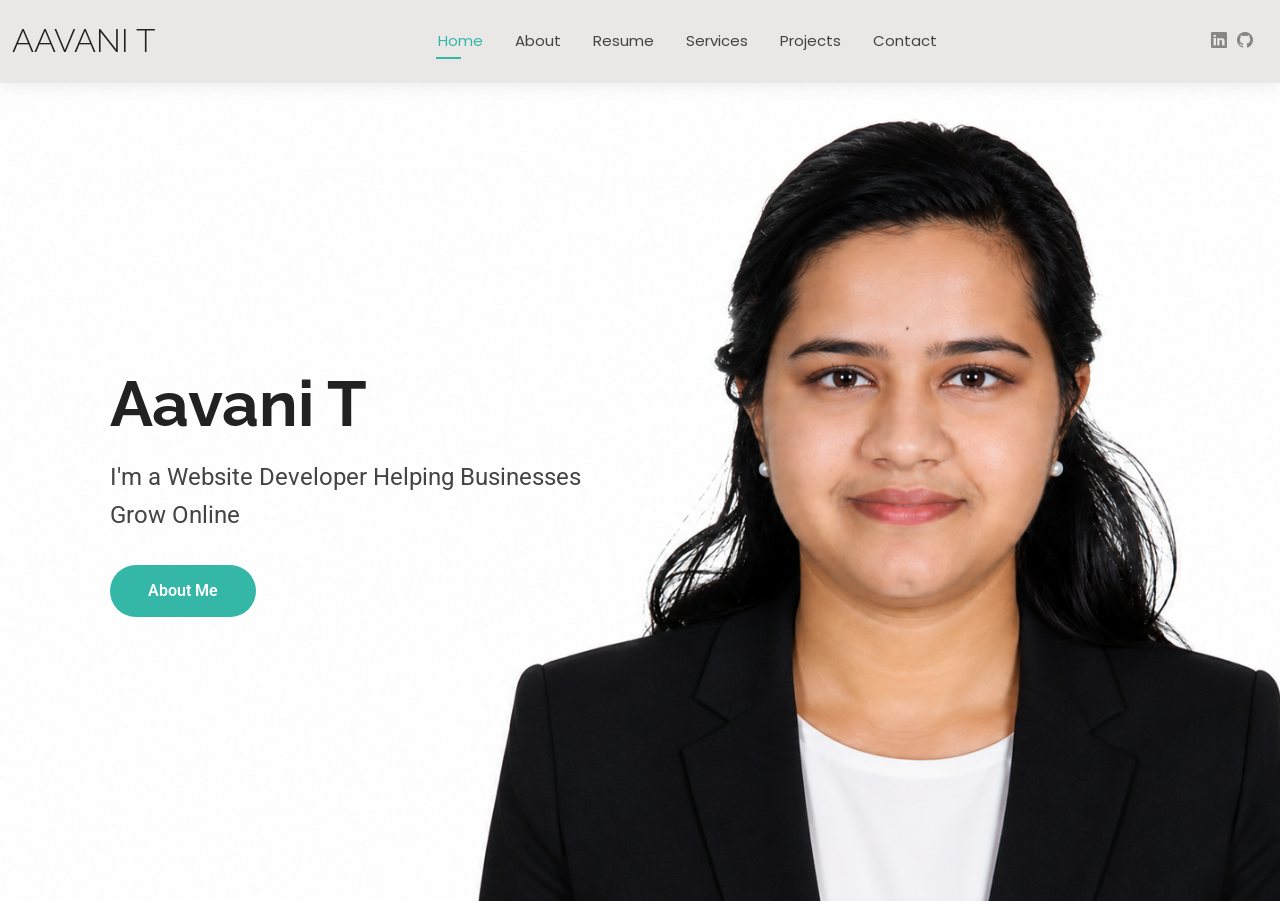
==== index.html @ 48efb981 "Portfolio Added" ====
<!DOCTYPE html>
<html lang="en">

<head>
  <meta charset="utf-8">
  <meta content="width=device-width, initial-scale=1.0" name="viewport">
  <title>Aavani Thekkummuri-Portfolio</title>
  <meta name="description" content="">
  <meta name="keywords" content="">

  <!-- Favicons -->
  <link href="assets/img/favicon.png" rel="icon">
  <link href="assets/img/apple-touch-icon.png" rel="apple-touch-icon">

  <!-- Fonts -->
  <link href="https://fonts.googleapis.com" rel="preconnect">
  <link href="https://fonts.gstatic.com" rel="preconnect" crossorigin>
  <link href="https://fonts.googleapis.com/css2?family=Roboto:ital,wght@0,100;0,300;0,400;0,500;0,700;0,900;1,100;1,300;1,400;1,500;1,700;1,900&family=Poppins:ital,wght@0,100;0,200;0,300;0,400;0,500;0,600;0,700;0,800;0,900;1,100;1,200;1,300;1,400;1,500;1,600;1,700;1,800;1,900&family=Raleway:ital,wght@0,100;0,200;0,300;0,400;0,500;0,600;0,700;0,800;0,900;1,100;1,200;1,300;1,400;1,500;1,600;1,700;1,800;1,900&display=swap" rel="stylesheet">

  <!-- Vendor CSS Files -->
  <link href="assets/vendor/bootstrap/css/bootstrap.min.css" rel="stylesheet">
  <link href="assets/vendor/bootstrap-icons/bootstrap-icons.css" rel="stylesheet">
  <link href="assets/vendor/aos/aos.css" rel="stylesheet">
  <link href="assets/vendor/swiper/swiper-bundle.min.css" rel="stylesheet">
  <link href="assets/vendor/glightbox/css/glightbox.min.css" rel="stylesheet">

  <!-- Main CSS File -->
  <link href="assets/css/main.css" rel="stylesheet">

  
</head>

<body class="index-page">

  <header id="header" class="header d-flex align-items-center light-background sticky-top">
    <div class="container-fluid position-relative d-flex align-items-center justify-content-between">

      <a href="index.html" class="logo d-flex align-items-center me-auto me-xl-0">
        <!-- Uncomment the line below if you also wish to use an image logo -->
        <!-- <img src="assets/img/logo.png" alt=""> -->
        <h1 class="sitename">Aavani T</h1>
      </a>

      <nav id="navmenu" class="navmenu">
        <ul>
          <li><a href="index.html" class="active">Home</a></li>
          <li><a href="about.html">About</a></li>
          <li><a href="resume.html">Resume</a></li>
          <li><a href="services.html">Services</a></li>
          <li><a href="project.html">Projects</a></li>
        
          <li><a href="contact.html">Contact</a></li>
        </ul>
        <i class="mobile-nav-toggle d-xl-none bi bi-list"></i>
      </nav>

      <div class="header-social-links">
        <a href="https://www.linkedin.com/in/aavani-t/" class="linkedin"><i class="bi bi-linkedin"></i></a>
        <a href="https://github.com/AavaniAnilkumar" class="github"><i class="bi bi-github"></i></a>
      </div>

    </div>
  </header>

  <main class="main">

    <!-- Hero Section -->
    <section id="hero" class="hero section">

      <!-- <img src="assets/img/hero-bg.jpg" alt="" data-aos="fade-in"> -->
      <img src="assets/img/Aavani.png" alt="" data-aos="fade-in">


      <div class="container" data-aos="zoom-out" data-aos-delay="100">
        <div class="row align-items-center">
          <div class="col-lg-6 hero-content">
            <h2>Aavani T</h2>
            <p>I'm a Website Developer Helping Businesses Grow Online</p>
            <a href="about.html" class="btn-get-started">About Me</a>
          </div>
        </div>
      </div>

    </section><!-- /Hero Section -->

  </main>



  <!-- Scroll Top -->
  <a href="#" id="scroll-top" class="scroll-top d-flex align-items-center justify-content-center"><i class="bi bi-arrow-up-short"></i></a>

  <!-- Preloader -->
  <div id="preloader"></div>

  <!-- Vendor JS Files -->
  <script src="assets/vendor/bootstrap/js/bootstrap.bundle.min.js"></script>
  <script src="assets/vendor/php-email-form/validate.js"></script>
  <script src="assets/vendor/aos/aos.js"></script>
  <script src="assets/vendor/waypoints/noframework.waypoints.js"></script>
  <script src="assets/vendor/purecounter/purecounter_vanilla.js"></script>
  <script src="assets/vendor/swiper/swiper-bundle.min.js"></script>
  <script src="assets/vendor/glightbox/js/glightbox.min.js"></script>
  <script src="assets/vendor/imagesloaded/imagesloaded.pkgd.min.js"></script>
  <script src="assets/vendor/isotope-layout/isotope.pkgd.min.js"></script>

  <!-- Main JS File -->
  <script src="assets/js/main.js"></script>

</body>

</html>
---- assets/css/main.css ----
/**
* Template Name: Kelly
* Template URL: https://bootstrapmade.com/kelly-free-bootstrap-cv-resume-html-template/
* Updated: Aug 07 2024 with Bootstrap v5.3.3
* Author: BootstrapMade.com
* License: https://bootstrapmade.com/license/
*/

/*--------------------------------------------------------------
# Font & Color Variables
# Help: https://bootstrapmade.com/color-system/
--------------------------------------------------------------*/
/* Fonts */
:root {
  --default-font: "Roboto",  system-ui, -apple-system, "Segoe UI", Roboto, "Helvetica Neue", Arial, "Noto Sans", "Liberation Sans", sans-serif, "Apple Color Emoji", "Segoe UI Emoji", "Segoe UI Symbol", "Noto Color Emoji";
  --heading-font: "Raleway",  sans-serif;
  --nav-font: "Poppins",  sans-serif;
}

/* Global Colors - The following color variables are used throughout the website. Updating them here will change the color scheme of the entire website */
:root { 
  --background-color: #ffffff; /* Background color for the entire website, including individual sections */
  --default-color: #444444; /* Default color used for the majority of the text content across the entire website */
  --heading-color: #222222; /* Color for headings, subheadings and title throughout the website */
  --accent-color: #34b7a7; /* Accent color that represents your brand on the website. It's used for buttons, links, and other elements that need to stand out */
  --surface-color: #ffffff; /* The surface color is used as a background of boxed elements within sections, such as cards, icon boxes, or other elements that require a visual separation from the global background. */
  --contrast-color: #ffffff; /* Contrast color for text, ensuring readability against backgrounds of accent, heading, or default colors. */
}

/* Nav Menu Colors - The following color variables are used specifically for the navigation menu. They are separate from the global colors to allow for more customization options */
:root {
  --nav-color: #444444;  /* The default color of the main navmenu links */
  --nav-hover-color: #34b7a7; /* Applied to main navmenu links when they are hovered over or active */
  --nav-mobile-background-color: #ffffff; /* Used as the background color for mobile navigation menu */
  --nav-dropdown-background-color: #ffffff; /* Used as the background color for dropdown items that appear when hovering over primary navigation items */
  --nav-dropdown-color: #444444; /* Used for navigation links of the dropdown items in the navigation menu. */
  --nav-dropdown-hover-color: #34b7a7; /* Similar to --nav-hover-color, this color is applied to dropdown navigation links when they are hovered over. */
}

/* Color Presets - These classes override global colors when applied to any section or element, providing reuse of the sam color scheme. */

.light-background {
  --background-color: #e9e8e6;
  --surface-color: #ffffff;
}

.dark-background {
  --background-color: #060606;
  --default-color: #ffffff;
  --heading-color: #ffffff;
  --surface-color: #252525;
  --contrast-color: #ffffff;
}

/* Smooth scroll */
:root {
  scroll-behavior: smooth;
}

/*--------------------------------------------------------------
# General Styling & Shared Classes
--------------------------------------------------------------*/
body {
  color: var(--default-color);
  background-color: var(--background-color);
  font-family: var(--default-font);
}

a {
  color: var(--accent-color);
  text-decoration: none;
  transition: 0.3s;
}

a:hover {
  color: color-mix(in srgb, var(--accent-color), transparent 25%);
  text-decoration: none;
}

h1,
h2,
h3,
h4,
h5,
h6 {
  color: var(--heading-color);
  font-family: var(--heading-font);
}

/* PHP Email Form Messages
------------------------------*/
.php-email-form .error-message {
  display: none;
  background: #df1529;
  color: #ffffff;
  text-align: left;
  padding: 15px;
  margin-bottom: 24px;
  font-weight: 600;
}

.php-email-form .sent-message {
  display: none;
  color: #ffffff;
  background: #059652;
  text-align: center;
  padding: 15px;
  margin-bottom: 24px;
  font-weight: 600;
}

.php-email-form .loading {
  display: none;
  background: var(--surface-color);
  text-align: center;
  padding: 15px;
  margin-bottom: 24px;
}

.php-email-form .loading:before {
  content: "";
  display: inline-block;
  border-radius: 50%;
  width: 24px;
  height: 24px;
  margin: 0 10px -6px 0;
  border: 3px solid var(--accent-color);
  border-top-color: var(--surface-color);
  animation: php-email-form-loading 1s linear infinite;
}

@keyframes php-email-form-loading {
  0% {
    transform: rotate(0deg);
  }

  100% {
    transform: rotate(360deg);
  }
}

/*--------------------------------------------------------------
# Global Header
--------------------------------------------------------------*/
.header {
  color: var(--default-color);
  background-color: var(--background-color);
  padding: 15px 0;
  transition: all 0.5s;
  z-index: 997;
  box-shadow: 0px 0 18px rgba(0, 0, 0, 0.1);
}

.header .logo {
  line-height: 1;
}

.header .logo img {
  max-height: 36px;
  margin-right: 8px;
}

.header .logo h1 {
  font-size: 32px;
  margin: 0;
  font-weight: 300;
  text-transform: uppercase;
  color: var(--heading-color);
}

.header .header-social-links {
  padding-right: 15px;
}

.header .header-social-links a {
  color: color-mix(in srgb, var(--default-color), transparent 40%);
  padding-left: 6px;
  display: inline-block;
  transition: 0.3s;
  font-size: 16px;
}

.header .header-social-links a:hover {
  color: var(--accent-color);
}

.header .header-social-links a i {
  line-height: 0px;
}

@media (max-width: 1200px) {
  .header .logo {
    order: 1;
  }

  .header .header-social-links {
    order: 2;
  }

  .header .navmenu {
    order: 3;
  }
}

/*--------------------------------------------------------------
# Navigation Menu
--------------------------------------------------------------*/
/* Desktop Navigation */
@media (min-width: 1200px) {
  .navmenu {
    padding: 0;
  }

  .navmenu ul {
    margin: 0;
    padding: 0;
    display: flex;
    list-style: none;
    align-items: center;
  }

  .navmenu li {
    position: relative;
  }

  .navmenu>ul>li {
    white-space: nowrap;
    padding: 15px 14px;
  }

  .navmenu>ul>li:last-child {
    padding-right: 0;
  }

  .navmenu a,
  .navmenu a:focus {
    color: var(--nav-color);
    font-size: 15px;
    padding: 0 2px;
    font-family: var(--nav-font);
    font-weight: 400;
    display: flex;
    align-items: center;
    justify-content: space-between;
    white-space: nowrap;
    transition: 0.3s;
    position: relative;
  }

  .navmenu a i,
  .navmenu a:focus i {
    font-size: 12px;
    line-height: 0;
    margin-left: 5px;
    transition: 0.3s;
  }

  .navmenu>ul>li>a:before {
    content: "";
    position: absolute;
    height: 2px;
    bottom: -6px;
    left: 0;
    background-color: var(--nav-hover-color);
    visibility: hidden;
    width: 0px;
    transition: all 0.3s ease-in-out 0s;
  }

  .navmenu a:hover:before,
  .navmenu li:hover>a:before,
  .navmenu .active:before {
    visibility: visible;
    width: 25px;
  }

  .navmenu li:hover>a,
  .navmenu .active,
  .navmenu .active:focus {
    color: var(--nav-hover-color);
  }

  .navmenu .dropdown ul {
    margin: 0;
    padding: 10px 0;
    background: var(--nav-dropdown-background-color);
    display: block;
    position: absolute;
    visibility: hidden;
    left: 14px;
    top: 130%;
    opacity: 0;
    transition: 0.3s;
    border-radius: 4px;
    z-index: 99;
    box-shadow: 0px 0px 30px rgba(0, 0, 0, 0.1);
  }

  .navmenu .dropdown ul li {
    min-width: 200px;
  }

  .navmenu .dropdown ul a {
    padding: 10px 20px;
    font-size: 15px;
    text-transform: none;
    color: var(--nav-dropdown-color);
  }

  .navmenu .dropdown ul a i {
    font-size: 12px;
  }

  .navmenu .dropdown ul a:hover,
  .navmenu .dropdown ul .active:hover,
  .navmenu .dropdown ul li:hover>a {
    color: var(--nav-dropdown-hover-color);
  }

  .navmenu .dropdown:hover>ul {
    opacity: 1;
    top: 100%;
    visibility: visible;
  }

  .navmenu .dropdown .dropdown ul {
    top: 0;
    left: -90%;
    visibility: hidden;
  }

  .navmenu .dropdown .dropdown:hover>ul {
    opacity: 1;
    top: 0;
    left: -100%;
    visibility: visible;
  }
}

/* Mobile Navigation */
@media (max-width: 1199px) {
  .mobile-nav-toggle {
    color: var(--nav-color);
    font-size: 28px;
    line-height: 0;
    margin-right: 10px;
    cursor: pointer;
    transition: color 0.3s;
  }

  .navmenu {
    padding: 0;
    z-index: 9997;
  }

  .navmenu ul {
    display: none;
    list-style: none;
    position: absolute;
    inset: 60px 20px 20px 20px;
    padding: 10px 0;
    margin: 0;
    border-radius: 6px;
    background-color: var(--nav-mobile-background-color);
    border: 1px solid color-mix(in srgb, var(--default-color), transparent 90%);
    box-shadow: none;
    overflow-y: auto;
    transition: 0.3s;
    z-index: 9998;
  }

  .navmenu a,
  .navmenu a:focus {
    color: var(--nav-dropdown-color);
    padding: 10px 20px;
    font-family: var(--nav-font);
    font-size: 17px;
    font-weight: 500;
    display: flex;
    align-items: center;
    justify-content: space-between;
    white-space: nowrap;
    transition: 0.3s;
  }

  .navmenu a i,
  .navmenu a:focus i {
    font-size: 12px;
    line-height: 0;
    margin-left: 5px;
    width: 30px;
    height: 30px;
    display: flex;
    align-items: center;
    justify-content: center;
    border-radius: 50%;
    transition: 0.3s;
    background-color: color-mix(in srgb, var(--accent-color), transparent 90%);
  }

  .navmenu a i:hover,
  .navmenu a:focus i:hover {
    background-color: var(--accent-color);
    color: var(--contrast-color);
  }

  .navmenu a:hover,
  .navmenu .active,
  .navmenu .active:focus {
    color: var(--nav-dropdown-hover-color);
  }

  .navmenu .active i,
  .navmenu .active:focus i {
    background-color: var(--accent-color);
    color: var(--contrast-color);
    transform: rotate(180deg);
  }

  .navmenu .dropdown ul {
    position: static;
    display: none;
    z-index: 99;
    padding: 10px 0;
    margin: 10px 20px;
    background-color: var(--nav-dropdown-background-color);
    transition: all 0.5s ease-in-out;
  }

  .navmenu .dropdown ul ul {
    background-color: rgba(33, 37, 41, 0.1);
  }

  .navmenu .dropdown>.dropdown-active {
    display: block;
    background-color: rgba(33, 37, 41, 0.03);
  }

  .mobile-nav-active {
    overflow: hidden;
  }

  .mobile-nav-active .mobile-nav-toggle {
    color: #fff;
    position: absolute;
    font-size: 32px;
    top: 15px;
    right: 15px;
    margin-right: 0;
    z-index: 9999;
  }

  .mobile-nav-active .navmenu {
    position: fixed;
    overflow: hidden;
    inset: 0;
    background: rgba(33, 37, 41, 0.8);
    transition: 0.3s;
  }

  .mobile-nav-active .navmenu>ul {
    display: block;
  }
}

/*--------------------------------------------------------------
# Global Footer
--------------------------------------------------------------*/
.footer {
  color: var(--default-color);
  background-color: var(--background-color);
  font-size: 14px;
  padding: 40px 0;
  position: relative;
}

.footer .copyright p {
  margin-bottom: 0;
}

.footer .social-links {
  margin-top: 20px;
}

.footer .social-links a {
  display: flex;
  align-items: center;
  justify-content: center;
  width: 40px;
  height: 40px;
  border-radius: 50%;
  border: 1px solid color-mix(in srgb, var(--default-color), transparent 50%);
  font-size: 16px;
  color: color-mix(in srgb, var(--default-color), transparent 50%);
  margin: 0 5px;
  transition: 0.3s;
}

.footer .social-links a:hover {
  color: var(--accent-color);
  border-color: var(--accent-color);
}

.footer .credits {
  margin-top: 10px;
  font-size: 13px;
  text-align: center;
}

/*--------------------------------------------------------------
# Preloader
--------------------------------------------------------------*/
#preloader {
  position: fixed;
  inset: 0;
  z-index: 9999;
  overflow: hidden;
  background-color: var(--background-color);
  transition: all 0.6s ease-out;
  width: 100%;
  height: 100vh;
}

#preloader:before,
#preloader:after {
  content: "";
  position: absolute;
  border: 4px solid var(--accent-color);
  border-radius: 50%;
  animation: animate-preloader 2s cubic-bezier(0, 0.2, 0.8, 1) infinite;
}

#preloader:after {
  animation-delay: -0.5s;
}

@keyframes animate-preloader {
  0% {
    width: 10px;
    height: 10px;
    top: calc(50% - 5px);
    left: calc(50% - 5px);
    opacity: 1;
  }

  100% {
    width: 72px;
    height: 72px;
    top: calc(50% - 36px);
    left: calc(50% - 36px);
    opacity: 0;
  }
}

/*--------------------------------------------------------------
# Scroll Top Button
--------------------------------------------------------------*/
.scroll-top {
  position: fixed;
  visibility: hidden;
  opacity: 0;
  right: 15px;
  bottom: -15px;
  z-index: 99999;
  background-color: var(--accent-color);
  width: 44px;
  height: 44px;
  border-radius: 50px;
  transition: all 0.4s;
}

.scroll-top i {
  font-size: 24px;
  color: var(--contrast-color);
  line-height: 0;
}

.scroll-top:hover {
  background-color: color-mix(in srgb, var(--accent-color), transparent 20%);
  color: var(--contrast-color);
}

.scroll-top.active {
  visibility: visible;
  opacity: 1;
  bottom: 15px;
}

/*--------------------------------------------------------------
# Disable aos animation delay on mobile devices
--------------------------------------------------------------*/
@media screen and (max-width: 768px) {
  [data-aos-delay] {
    transition-delay: 0 !important;
  }
}

/*--------------------------------------------------------------
# Global Page Titles & Breadcrumbs
--------------------------------------------------------------*/
.page-title {
  color: var(--default-color);
  background-color: var(--background-color);
  padding: 25px 0;
  position: relative;
  border-bottom: 1px solid color-mix(in srgb, var(--default-color), transparent 85%);
}

.page-title h1 {
  font-size: 24px;
  font-weight: 400;
}

.page-title .breadcrumbs ol {
  display: flex;
  flex-wrap: wrap;
  list-style: none;
  padding: 0;
  margin: 0;
  font-size: 14px;
  font-weight: 400;
}

.page-title .breadcrumbs ol li+li {
  padding-left: 10px;
}

.page-title .breadcrumbs ol li+li::before {
  content: "/";
  display: inline-block;
  padding-right: 10px;
  color: color-mix(in srgb, var(--default-color), transparent 70%);
}

/*--------------------------------------------------------------
# Global Sections
--------------------------------------------------------------*/
section,
.section {
  color: var(--default-color);
  background-color: var(--background-color);
  padding: 60px 0;
  scroll-margin-top: 100px;
  overflow: clip;
}

@media (max-width: 1199px) {

  section,
  .section {
    scroll-margin-top: 66px;
  }
}

/*--------------------------------------------------------------
# Global Section Titles
--------------------------------------------------------------*/
.section-title {
  text-align: center;
  padding-bottom: 60px;
  position: relative;
}

.section-title h2 {
  font-size: 32px;
  font-weight: 700;
  margin-bottom: 20px;
  padding-bottom: 20px;
  position: relative;
}

.section-title h2:after {
  content: "";
  position: absolute;
  display: block;
  width: 50px;
  height: 3px;
  background: var(--accent-color);
  left: 0;
  right: 0;
  bottom: 0;
  margin: auto;
}

.section-title p {
  margin-bottom: 0;
}

/*--------------------------------------------------------------
# Hero Section
--------------------------------------------------------------*/

.hero {
  width: 100%;
  min-height: calc(100vh - 82px);
  position: relative;
  display: flex;
  align-items: center;
  overflow: hidden;
}

.hero img {
  position: absolute;
  inset: 0;
  width: 100%;
  height: 100%;
  object-fit: cover;
  z-index: 1;
}

.hero .container {
  position: relative;
  z-index: 2;
}

.hero-content {
  text-align: left;
  max-width: 550px;
  padding-left: 40px;
}

.hero h2 {
  font-size: 64px;
  font-weight: 700;
  margin-bottom: 15px;
}

.hero p {
  font-size: 24px;
  line-height: 1.6;
  margin-bottom: 30px;
}

.hero .btn-get-started {
  display: inline-block;
  padding: 14px 38px;
  border-radius: 50px;
  background: var(--accent-color);
  color: #fff;
  text-decoration: none;
  font-weight: 600;
  transition: .3s;
}

.hero .btn-get-started:hover {
  background: color-mix(in srgb, var(--accent-color) 90%, white 20%);
}

/* Tablet */

@media (max-width:992px) {

  .hero-content {
    text-align: center;
    max-width: 100%;
    padding: 0 20px;
  }

  .hero h2 {
    font-size: 48px;
  }

  .hero p {
    font-size: 20px;
  }

}

/* Mobile */

@media (max-width:768px) {

  .hero img{
    object-position: right center;
  }

  .hero-content{
    text-align:center;
    padding:0 15px;
  }

  .hero h2{
    font-size:36px;
  }

  .hero p{
    font-size:18px;
  }

}

/*--------------------------------------------------------------
# About Section
--------------------------------------------------------------*/
.about .content h2 {
  font-weight: 700;
  font-size: 24px;
}

.about .content ul {
  list-style: none;
  padding: 0;
}

.about .content ul li {
  margin-bottom: 20px;
  display: flex;
  align-items: center;
}

.about .content ul strong {
  margin-right: 10px;
}

.about .content ul i {
  font-size: 16px;
  margin-right: 5px;
  color: var(--accent-color);
  line-height: 0;
}

/*--------------------------------------------------------------
# Skills Section
--------------------------------------------------------------*/
.skills .progress {
  height: 60px;
  display: block;
  background: none;
  border-radius: 0;
}

.skills .progress .skill {
  color: var(--heading-color);
  padding: 0;
  margin: 0 0 6px 0;
  text-transform: uppercase;
  display: block;
  font-weight: 600;
  font-family: var(--heading-font);
}

.skills .progress .skill .val {
  float: right;
  font-style: normal;
}

.skills .progress-bar-wrap {
  background: color-mix(in srgb, var(--default-color), transparent 90%);
  height: 10px;
}

.skills .progress-bar {
  width: 1px;
  height: 10px;
  transition: 0.9s;
  background-color: var(--accent-color);
}

/*--------------------------------------------------------------
# Stats Section
--------------------------------------------------------------*/
.stats .stats-item {
  padding: 30px;
  width: 100%;
}

.stats .stats-item span {
  color: var(--heading-color);
  font-size: 48px;
  display: block;
  font-weight: 700;
  margin-bottom: 20px;
  padding-bottom: 20px;
  position: relative;
}

.stats .stats-item span:after {
  content: "";
  position: absolute;
  display: block;
  width: 25px;
  height: 3px;
  background: var(--accent-color);
  left: 0;
  right: 0;
  bottom: 0;
  margin: auto;
}

.stats .stats-item p {
  color: color-mix(in srgb, var(--default-color), transparent 40%);
  padding: 0;
  margin: 0;
  font-family: var(--heading-font);
  font-weight: 500;
}

/*--------------------------------------------------------------
# Testimonials Section
--------------------------------------------------------------*/
.testimonials .section-header {
  margin-bottom: 40px;
}

.testimonials .testimonials-carousel,
.testimonials .testimonials-slider {
  overflow: hidden;
}

.testimonials .testimonial-item {
  text-align: center;
}

.testimonials .testimonial-item .testimonial-img {
  width: 120px;
  border-radius: 50%;
  border: 4px solid var(--background-color);
  margin: 0 auto;
}

.testimonials .testimonial-item h3 {
  font-size: 20px;
  font-weight: bold;
  margin: 10px 0 5px 0;
}

.testimonials .testimonial-item h4 {
  font-size: 14px;
  color: color-mix(in srgb, var(--default-color), transparent 40%);
  margin: 0 0 15px 0;
}

.testimonials .testimonial-item .stars {
  margin-bottom: 15px;
}

.testimonials .testimonial-item .stars i {
  color: #ffc107;
  margin: 0 1px;
}

.testimonials .testimonial-item .quote-icon-left,
.testimonials .testimonial-item .quote-icon-right {
  color: color-mix(in srgb, var(--accent-color), transparent 50%);
  font-size: 26px;
  line-height: 0;
}

.testimonials .testimonial-item .quote-icon-left {
  display: inline-block;
  left: -5px;
  position: relative;
}

.testimonials .testimonial-item .quote-icon-right {
  display: inline-block;
  right: -5px;
  position: relative;
  top: 10px;
  transform: scale(-1, -1);
}

.testimonials .testimonial-item p {
  font-style: italic;
  margin: 0 auto 15px auto;
}

.testimonials .swiper-wrapper {
  height: auto;
}

.testimonials .swiper-pagination {
  margin-top: 20px;
  position: relative;
}

.testimonials .swiper-pagination .swiper-pagination-bullet {
  width: 12px;
  height: 12px;
  opacity: 1;
  background-color: color-mix(in srgb, var(--default-color), transparent 85%);
}

.testimonials .swiper-pagination .swiper-pagination-bullet-active {
  background-color: var(--accent-color);
}

@media (min-width: 992px) {
  .testimonials .testimonial-item p {
    width: 80%;
  }
}

/*--------------------------------------------------------------
# Resume Section
--------------------------------------------------------------*/
.resume .resume-title {
  color: var(--heading-color);
  font-size: 26px;
  font-weight: 700;
  margin-top: 20px;
  margin-bottom: 20px;
}

.resume .resume-item {
  padding: 0 0 20px 20px;
  margin-top: -2px;
  border-left: 2px solid var(--accent-color);
  position: relative;
}

.resume .resume-item h4 {
  line-height: 18px;
  font-size: 18px;
  font-weight: 600;
  text-transform: uppercase;
  color: color-mix(in srgb, var(--default-color), transparent 20%);
  margin-bottom: 10px;
}

.resume .resume-item h5 {
  font-size: 16px;
  padding: 5px 15px;
  display: inline-block;
  font-weight: 600;
  margin-bottom: 10px;
}

.resume .resume-item ul {
  padding-left: 20px;
}

.resume .resume-item ul li {
  padding-bottom: 10px;
}

.resume .resume-item:last-child {
  padding-bottom: 0;
}

.resume .resume-item::before {
  content: "";
  position: absolute;
  width: 16px;
  height: 16px;
  border-radius: 50px;
  left: -9px;
  top: 0;
  background: var(--background-color);
  border: 2px solid var(--accent-color);
}

/*--------------------------------------------------------------
# Services Section
--------------------------------------------------------------*/
.services .service-item {
  background-color: var(--surface-color);
  box-shadow: 0px 5px 90px 0px rgba(0, 0, 0, 0.1);
  height: 100%;
  padding: 60px 30px;
  text-align: center;
  transition: 0.3s;
  border-radius: 5px;
}

.services .service-item .icon {
  margin: 0 auto;
  width: 100px;
  height: 100px;
  display: flex;
  align-items: center;
  justify-content: center;
  transition: ease-in-out 0.3s;
  position: relative;
}

.services .service-item .icon i {
  font-size: 36px;
  transition: 0.5s;
  position: relative;
}

.services .service-item .icon svg {
  position: absolute;
  top: 0;
  left: 0;
}

.services .service-item .icon svg path {
  transition: 0.5s;
  fill: color-mix(in srgb, var(--default-color), transparent 95%);
}

.services .service-item h3 {
  font-weight: 700;
  margin: 10px 0 15px 0;
  font-size: 22px;
}

.services .service-item p {
  line-height: 24px;
  font-size: 14px;
  margin-bottom: 0;
}

.services .service-item:hover {
  box-shadow: 0px 5px 35px 0px rgba(0, 0, 0, 0.1);
}

.services .service-item.item-cyan i {
  color: #0dcaf0;
}

.services .service-item.item-cyan:hover .icon i {
  color: #fff;
}

.services .service-item.item-cyan:hover .icon path {
  fill: #0dcaf0;
}

.services .service-item.item-orange i {
  color: #fd7e14;
}

.services .service-item.item-orange:hover .icon i {
  color: #fff;
}

.services .service-item.item-orange:hover .icon path {
  fill: #fd7e14;
}

.services .service-item.item-teal i {
  color: #20c997;
}

.services .service-item.item-teal:hover .icon i {
  color: #fff;
}

.services .service-item.item-teal:hover .icon path {
  fill: #20c997;
}

.services .service-item.item-red i {
  color: #df1529;
}

.services .service-item.item-red:hover .icon i {
  color: #fff;
}

.services .service-item.item-red:hover .icon path {
  fill: #df1529;
}

.services .service-item.item-indigo i {
  color: #6610f2;
}

.services .service-item.item-indigo:hover .icon i {
  color: #fff;
}

.services .service-item.item-indigo:hover .icon path {
  fill: #6610f2;
}

.services .service-item.item-pink i {
  color: #f3268c;
}

.services .service-item.item-pink:hover .icon i {
  color: #fff;
}

.services .service-item.item-pink:hover .icon path {
  fill: #f3268c;
}



.service-image {
  width: 200px;
  height: 120px;
  object-fit: cover;
  border-radius: 50%;
  display: block;
  margin: 0 auto 20px;
}

/*--------------------------------------------------------------
# Portfolio Section
--------------------------------------------------------------*/
.portfolio .portfolio-filters {
  padding: 0;
  margin: 0 auto 20px auto;
  list-style: none;
  text-align: center;
}

.portfolio .portfolio-filters li {
  cursor: pointer;
  display: inline-block;
  padding: 8px 20px 10px 20px;
  margin: 0;
  font-size: 15px;
  font-weight: 500;
  line-height: 1;
  margin-bottom: 5px;
  border-radius: 50px;
  transition: all 0.3s ease-in-out;
  font-family: var(--heading-font);
}

.portfolio .portfolio-filters li:hover,
.portfolio .portfolio-filters li.filter-active {
  color: var(--contrast-color);
  background-color: var(--accent-color);
}

.portfolio .portfolio-filters li:first-child {
  margin-left: 0;
}

.portfolio .portfolio-filters li:last-child {
  margin-right: 0;
}

@media (max-width: 575px) {
  .portfolio .portfolio-filters li {
    font-size: 14px;
    margin: 0 0 10px 0;
  }
}

.portfolio .portfolio-item {
  position: relative;
  overflow: hidden;
}

.portfolio .portfolio-item .portfolio-info {
  opacity: 0;
  position: absolute;
  left: 12px;
  right: 12px;
  bottom: -100%;
  z-index: 3;
  transition: all ease-in-out 0.5s;
  background: color-mix(in srgb, var(--surface-color), transparent 10%);
  padding: 15px;
}

.portfolio .portfolio-item .portfolio-info h4 {
  font-size: 18px;
  font-weight: 600;
  padding-right: 50px;
}

.portfolio .portfolio-item .portfolio-info p {
  color: color-mix(in srgb, var(--default-color), transparent 30%);
  font-size: 14px;
  margin-bottom: 0;
  padding-right: 50px;
}

.portfolio .portfolio-item .portfolio-info .preview-link,
.portfolio .portfolio-item .portfolio-info .details-link {
  position: absolute;
  right: 50px;
  font-size: 24px;
  top: calc(50% - 14px);
  color: color-mix(in srgb, var(--default-color), transparent 30%);
  transition: 0.3s;
  line-height: 0;
}

.portfolio .portfolio-item .portfolio-info .preview-link:hover,
.portfolio .portfolio-item .portfolio-info .details-link:hover {
  color: var(--accent-color);
}

.portfolio .portfolio-item .portfolio-info .details-link {
  right: 14px;
  font-size: 28px;
}

.portfolio .portfolio-item:hover .portfolio-info {
  opacity: 1;
  bottom: 0;
}

/*--------------------------------------------------------------
# Portfolio Details Section
--------------------------------------------------------------*/
.portfolio-details .portfolio-details-slider img {
  width: 100%;
}

.portfolio-details .portfolio-details-slider .swiper-pagination {
  margin-top: 20px;
  position: relative;
}

.portfolio-details .portfolio-details-slider .swiper-pagination .swiper-pagination-bullet {
  width: 12px;
  height: 12px;
  background-color: color-mix(in srgb, var(--default-color), transparent 85%);
  opacity: 1;
}

.portfolio-details .portfolio-details-slider .swiper-pagination .swiper-pagination-bullet-active {
  background-color: var(--accent-color);
}

.portfolio-details .portfolio-info {
  background-color: var(--surface-color);
  padding: 30px;
  box-shadow: 0px 0 30px rgba(0, 0, 0, 0.1);
}

.portfolio-details .portfolio-info h3 {
  font-size: 22px;
  font-weight: 700;
  margin-bottom: 20px;
  padding-bottom: 20px;
  border-bottom: 1px solid color-mix(in srgb, var(--default-color), transparent 85%);
}

.portfolio-details .portfolio-info ul {
  list-style: none;
  padding: 0;
  font-size: 15px;
}

.portfolio-details .portfolio-info ul li+li {
  margin-top: 10px;
}

.portfolio-details .portfolio-description {
  padding-top: 30px;
}

.portfolio-details .portfolio-description h2 {
  font-size: 26px;
  font-weight: 700;
  margin-bottom: 20px;
}

.portfolio-details .portfolio-description p {
  padding: 0;
  color: color-mix(in srgb, var(--default-color), transparent 30%);
}

/*--------------------------------------------------------------
# Contact Section
--------------------------------------------------------------*/
.contact .info-wrap {
  background-color: var(--surface-color);
  box-shadow: 0px 0px 20px rgba(0, 0, 0, 0.1);
  padding: 30px;
}

@media (max-width: 575px) {
  .contact .info-wrap {
    padding: 20px;
  }
}

.contact .info-item {
  margin-bottom: 40px;
}

.contact .info-item i {
  font-size: 20px;
  color: var(--accent-color);
  background: color-mix(in srgb, var(--accent-color), transparent 92%);
  width: 44px;
  height: 44px;
  display: flex;
  justify-content: center;
  align-items: center;
  border-radius: 50px;
  transition: all 0.3s ease-in-out;
  margin-right: 15px;
}

.contact .info-item h3 {
  padding: 0;
  font-size: 18px;
  font-weight: 700;
  margin-bottom: 5px;
}

.contact .info-item p {
  padding: 0;
  margin-bottom: 0;
  font-size: 14px;
}

.contact .info-item:hover i {
  background: var(--accent-color);
  color: var(--contrast-color);
}

.contact .php-email-form {
  background-color: var(--surface-color);
  height: 100%;
  padding: 30px;
  box-shadow: 0px 0px 20px rgba(0, 0, 0, 0.1);
}

@media (max-width: 575px) {
  .contact .php-email-form {
    padding: 20px;
  }
}

.contact .php-email-form input[type=text],
.contact .php-email-form input[type=email],
.contact .php-email-form textarea {
  font-size: 14px;
  padding: 10px 15px;
  box-shadow: none;
  border-radius: 0;
  color: var(--default-color);
  background-color: var(--surface-color);
  border-color: color-mix(in srgb, var(--default-color), transparent 80%);
}

.contact .php-email-form input[type=text]:focus,
.contact .php-email-form input[type=email]:focus,
.contact .php-email-form textarea:focus {
  border-color: var(--accent-color);
}

.contact .php-email-form input[type=text]::placeholder,
.contact .php-email-form input[type=email]::placeholder,
.contact .php-email-form textarea::placeholder {
  color: color-mix(in srgb, var(--default-color), transparent 70%);
}

.contact .php-email-form button[type=submit] {
  color: var(--contrast-color);
  background: var(--accent-color);
  border: 0;
  padding: 10px 30px;
  transition: 0.4s;
  border-radius: 50px;
}

.contact .php-email-form button[type=submit]:hover {
  background: color-mix(in srgb, var(--accent-color), transparent 25%);
}

/*--------------------------------------------------------------
# Starter Section Section
--------------------------------------------------------------*/
.starter-section {
  /* Add your styles here */
}
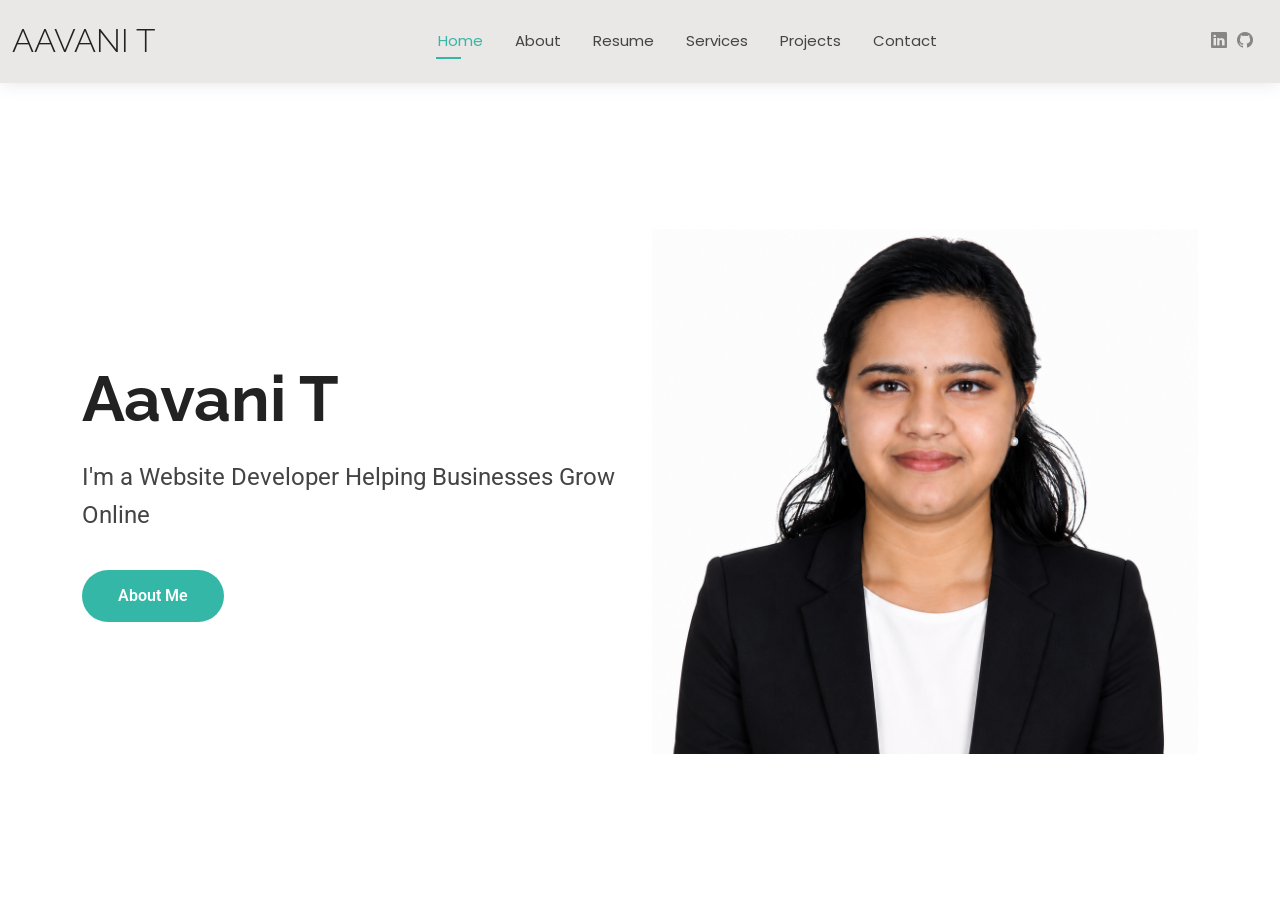
==== commit 1b00a881: "Portfolio created" ====
--- a/index.html
+++ b/index.html
@@ -9,7 +9,7 @@
   <meta name="keywords" content="">
 
   <!-- Favicons -->
-  <link href="assets/img/favicon.png" rel="icon">
+  <!-- <link href="assets/img/favicon.png" rel="icon"> -->
   <link href="assets/img/apple-touch-icon.png" rel="apple-touch-icon">
 
   <!-- Fonts -->
@@ -36,8 +36,7 @@
     <div class="container-fluid position-relative d-flex align-items-center justify-content-between">
 
       <a href="index.html" class="logo d-flex align-items-center me-auto me-xl-0">
-        <!-- Uncomment the line below if you also wish to use an image logo -->
-        <!-- <img src="assets/img/logo.png" alt=""> -->
+    
         <h1 class="sitename">Aavani T</h1>
       </a>
 
@@ -64,24 +63,31 @@
 
   <main class="main">
 
-    <!-- Hero Section -->
-    <section id="hero" class="hero section">
+  <section id="hero" class="hero section">
 
-      <!-- <img src="assets/img/hero-bg.jpg" alt="" data-aos="fade-in"> -->
-      <img src="assets/img/Aavani.png" alt="" data-aos="fade-in">
+  <div class="container">
+    <div class="row align-items-center">
 
-
-      <div class="container" data-aos="zoom-out" data-aos-delay="100">
-        <div class="row align-items-center">
-          <div class="col-lg-6 hero-content">
-            <h2>Aavani T</h2>
-            <p>I'm a Website Developer Helping Businesses Grow Online</p>
-            <a href="about.html" class="btn-get-started">About Me</a>
-          </div>
+      <!-- Left Content -->
+      <div class="col-lg-6 col-md-6 order-2 order-md-1">
+        <div class="hero-content">
+          <h2>Aavani T</h2>
+          <p>I'm a Website Developer Helping Businesses Grow Online</p>
+          <a href="about.html" class="btn-get-started">About Me</a>
         </div>
       </div>
 
-    </section><!-- /Hero Section -->
+      <!-- Right Image -->
+      <div class="col-lg-6 col-md-6 order-1 order-md-2 text-center">
+        <div class="hero-image">
+          <img src="assets/img/Aavani Profile.png" alt="Aavani T">
+        </div>
+      </div>
+
+    </div>
+  </div>
+
+</section>
 
   </main>
 
--- a/assets/css/main.css
+++ b/assets/css/main.css
@@ -690,105 +690,123 @@
 # Hero Section
 --------------------------------------------------------------*/
 
-.hero {
-  width: 100%;
-  min-height: calc(100vh - 82px);
-  position: relative;
-  display: flex;
-  align-items: center;
-  overflow: hidden;
-}
-
-.hero img {
-  position: absolute;
-  inset: 0;
-  width: 100%;
-  height: 100%;
-  object-fit: cover;
-  z-index: 1;
-}
-
-.hero .container {
-  position: relative;
-  z-index: 2;
-}
-
-.hero-content {
-  text-align: left;
-  max-width: 550px;
-  padding-left: 40px;
-}
-
-.hero h2 {
-  font-size: 64px;
-  font-weight: 700;
-  margin-bottom: 15px;
-}
-
-.hero p {
-  font-size: 24px;
-  line-height: 1.6;
-  margin-bottom: 30px;
-}
-
-.hero .btn-get-started {
-  display: inline-block;
-  padding: 14px 38px;
-  border-radius: 50px;
-  background: var(--accent-color);
-  color: #fff;
-  text-decoration: none;
-  font-weight: 600;
-  transition: .3s;
-}
-
-.hero .btn-get-started:hover {
-  background: color-mix(in srgb, var(--accent-color) 90%, white 20%);
+.hero{
+    min-height:calc(100vh - 82px);
+    display:flex;
+    align-items:center;
+    background:#fff;
+    overflow:hidden;
+}
+
+.hero-content{
+    text-align:left;
+}
+
+.hero-content h2{
+    font-size:64px;
+    font-weight:700;
+    margin-bottom:20px;
+}
+
+.hero-content p{
+    font-size:24px;
+    line-height:1.6;
+    margin-bottom:35px;
+}
+
+.hero-image{
+    display:flex;
+    justify-content:flex-end;
+    align-items:flex-end;
+}
+
+.hero-image img{
+    width:100%;
+    max-width:620px;
+    height:auto;
+}
+
+.hero .btn-get-started{
+    display:inline-block;
+    padding:14px 36px;
+    border-radius:50px;
+    background:var(--accent-color);
+    color:#fff;
+    text-decoration:none;
+    font-weight:600;
+    transition:.3s;
+}
+
+.hero .btn-get-started:hover{
+    background:color-mix(in srgb,var(--accent-color) 90%,white 20%);
 }
 
 /* Tablet */
 
-@media (max-width:992px) {
-
-  .hero-content {
-    text-align: center;
-    max-width: 100%;
-    padding: 0 20px;
-  }
-
-  .hero h2 {
-    font-size: 48px;
-  }
-
-  .hero p {
-    font-size: 20px;
-  }
+@media(max-width:992px){
+
+.hero{
+    padding:70px 0;
+}
+
+.hero-content{
+    text-align:left;
+}
+
+.hero-content h2{
+    font-size:46px;
+}
+
+.hero-content p{
+    font-size:20px;
+}
+
+.hero-image img{
+    max-width:450px;
+}
 
 }
 
 /* Mobile */
 
-@media (max-width:768px) {
-
-  .hero img{
-    object-position: right center;
-  }
-
-  .hero-content{
-    text-align:center;
-    padding:0 15px;
-  }
-
-  .hero h2{
-    font-size:36px;
-  }
-
-  .hero p{
-    font-size:18px;
-  }
-
-}
-
+@media(max-width:768px){
+
+.hero{
+    padding:40px 0;
+}
+
+.hero .row{
+    align-items:center;
+}
+
+.hero-content{
+    text-align:left;
+    margin-top:20px;
+}
+
+.hero-content h2{
+    font-size:34px;
+}
+
+.hero-content p{
+    font-size:17px;
+    line-height:1.5;
+}
+
+.hero-image{
+    justify-content:center;
+}
+
+.hero-image img{
+    max-width:320px;
+    width:100%;
+}
+
+.hero .btn-get-started{
+    padding:12px 26px;
+}
+
+}
 /*--------------------------------------------------------------
 # About Section
 --------------------------------------------------------------*/
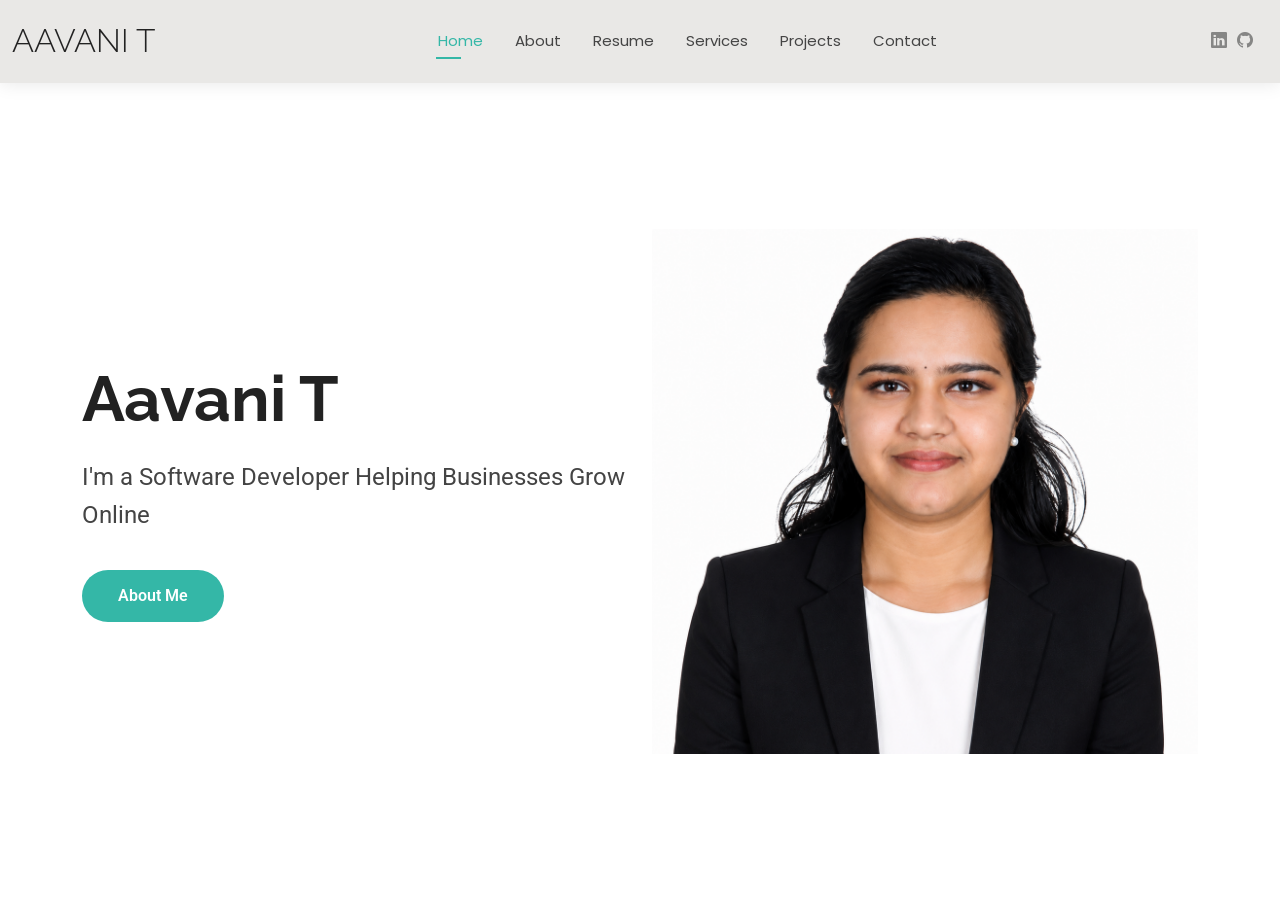
==== commit 755c56a3: "Update index.html" ====
--- a/index.html
+++ b/index.html
@@ -72,7 +72,7 @@
       <div class="col-lg-6 col-md-6 order-2 order-md-1">
         <div class="hero-content">
           <h2>Aavani T</h2>
-          <p>I'm a Website Developer Helping Businesses Grow Online</p>
+          <p>I'm a Software Developer Helping Businesses Grow Online</p>
           <a href="about.html" class="btn-get-started">About Me</a>
         </div>
       </div>
@@ -115,4 +115,4 @@
 
 </body>
 
-</html>+</html>
